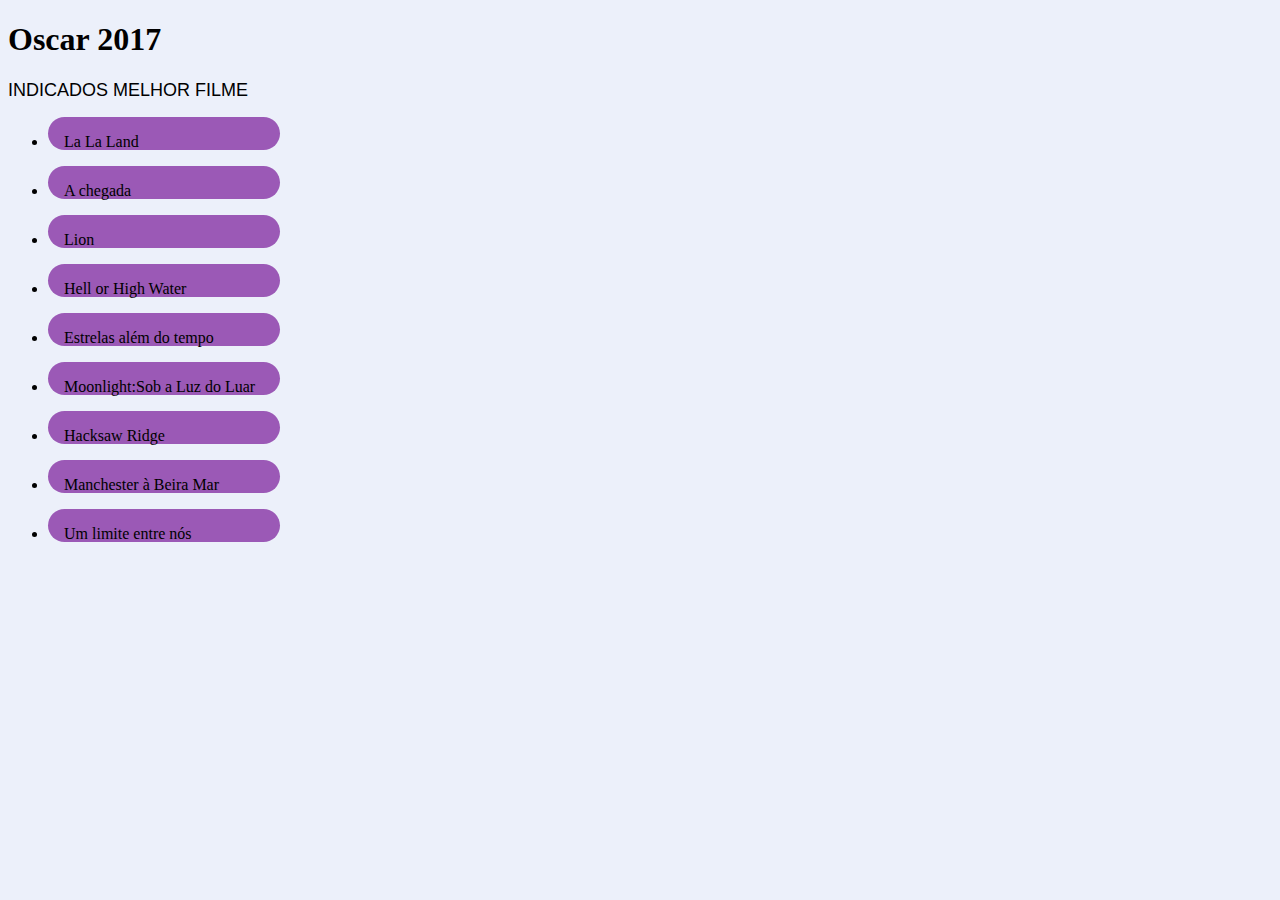
==== pm-proj001/index.html @ 5b1c2b09 "commit inicial" ====
<!DOCTYPE html>
<html lang="pt-br">
<head>
    <meta charset="UTF-8">
    <meta name="viewport" content="width=device-width, initial-scale=1.0">
    <meta http-equiv="X-UA-Compatible" content="ie=edge">
    <title>Criar Sites</title>
    <link rel="stylesheet" href="estilo.css">
</head>
<body>
  <div id="fundo">
     <h1>Oscar 2017</h1>
     <h2> Indicados Melhor Filme</h2>
    
      <ul>
         <li><p id="arredondado">La La Land</p></li>
         <li><p id="arredondado">A chegada</p></li>
         <li><p id="arredondado">Lion</p></li>
         <li><p id="arredondado">Hell or High Water</p></li>
         <li><p id="arredondado">Estrelas além do tempo</p></li>
         <li><p id="arredondado">Moonlight:Sob a Luz do Luar</p></li>
         <li><p id="arredondado">Hacksaw Ridge</p></li>
         <li><p id="arredondado">Manchester à Beira Mar</p></li>
         <li><p id="arredondado">Um limite entre nós</p></li>
      </ul>

</div>
</body>
</html>
---- pm-proj001/estilo.css ----
/*testando*/
h2 {
    text-transform: uppercase;
    font: 18px arial, sans-serif;
    
}

#arredondado {
    border-radius: 25px;
    background: #9b59b6;
    padding: 16px; 
    width: 200px;
    height: 1px;    
}

body {
    background-color: #ecf0fa;
}
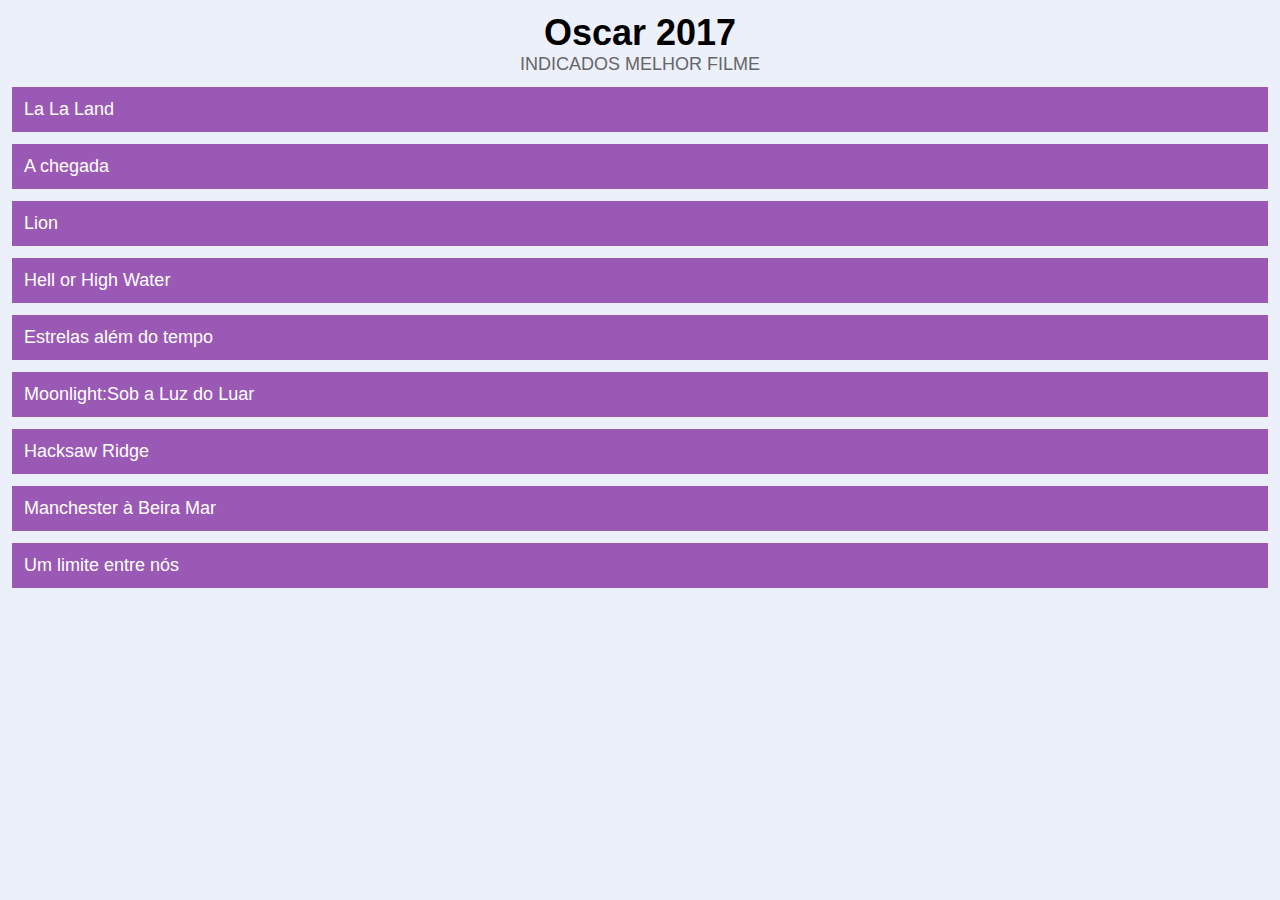
==== commit 5b2cab6f: "alteração do proj001" ====
--- a/pm-proj001/index.html
+++ b/pm-proj001/index.html
@@ -13,7 +13,7 @@
      <h2> Indicados Melhor Filme</h2>
     
       <ul>
-         <li><p id="arredondado">La La Land</p></li>
+         <li>La La Land</li>
          <li><p id="arredondado">A chegada</p></li>
          <li><p id="arredondado">Lion</p></li>
          <li><p id="arredondado">Hell or High Water</p></li>
--- a/pm-proj001/estilo.css
+++ b/pm-proj001/estilo.css
@@ -1,17 +1,43 @@
-/*testando*/
+
+
+* { 
+    margin:0;
+    padding: 0;;
+}
+
+body {
+   background-color:#ecf0fa;
+   padding:12px;
+   font-family:arial;
+   font-size:18px;  
+}
+
+h2 {
+    text-transform: uppercase;
+    color:#666666;
+    font-size: 16px;
+    margin-bottom: 12px;
+}
+
+h1,h2 {
+    text-align:center;
+
+}
+
+li { list-style-type: none; 
+    background: #9b59b6;
+    color: white;
+    margin-bottom: 12px;
+    padding:12px;  /*aumenta o espaçamento interno*/
+}
+
+
 h2 {
     text-transform: uppercase;
     font: 18px arial, sans-serif;
     
 }
 
-#arredondado {
-    border-radius: 25px;
-    background: #9b59b6;
-    padding: 16px; 
-    width: 200px;
-    height: 1px;    
-}
 
 body {
     background-color: #ecf0fa;
